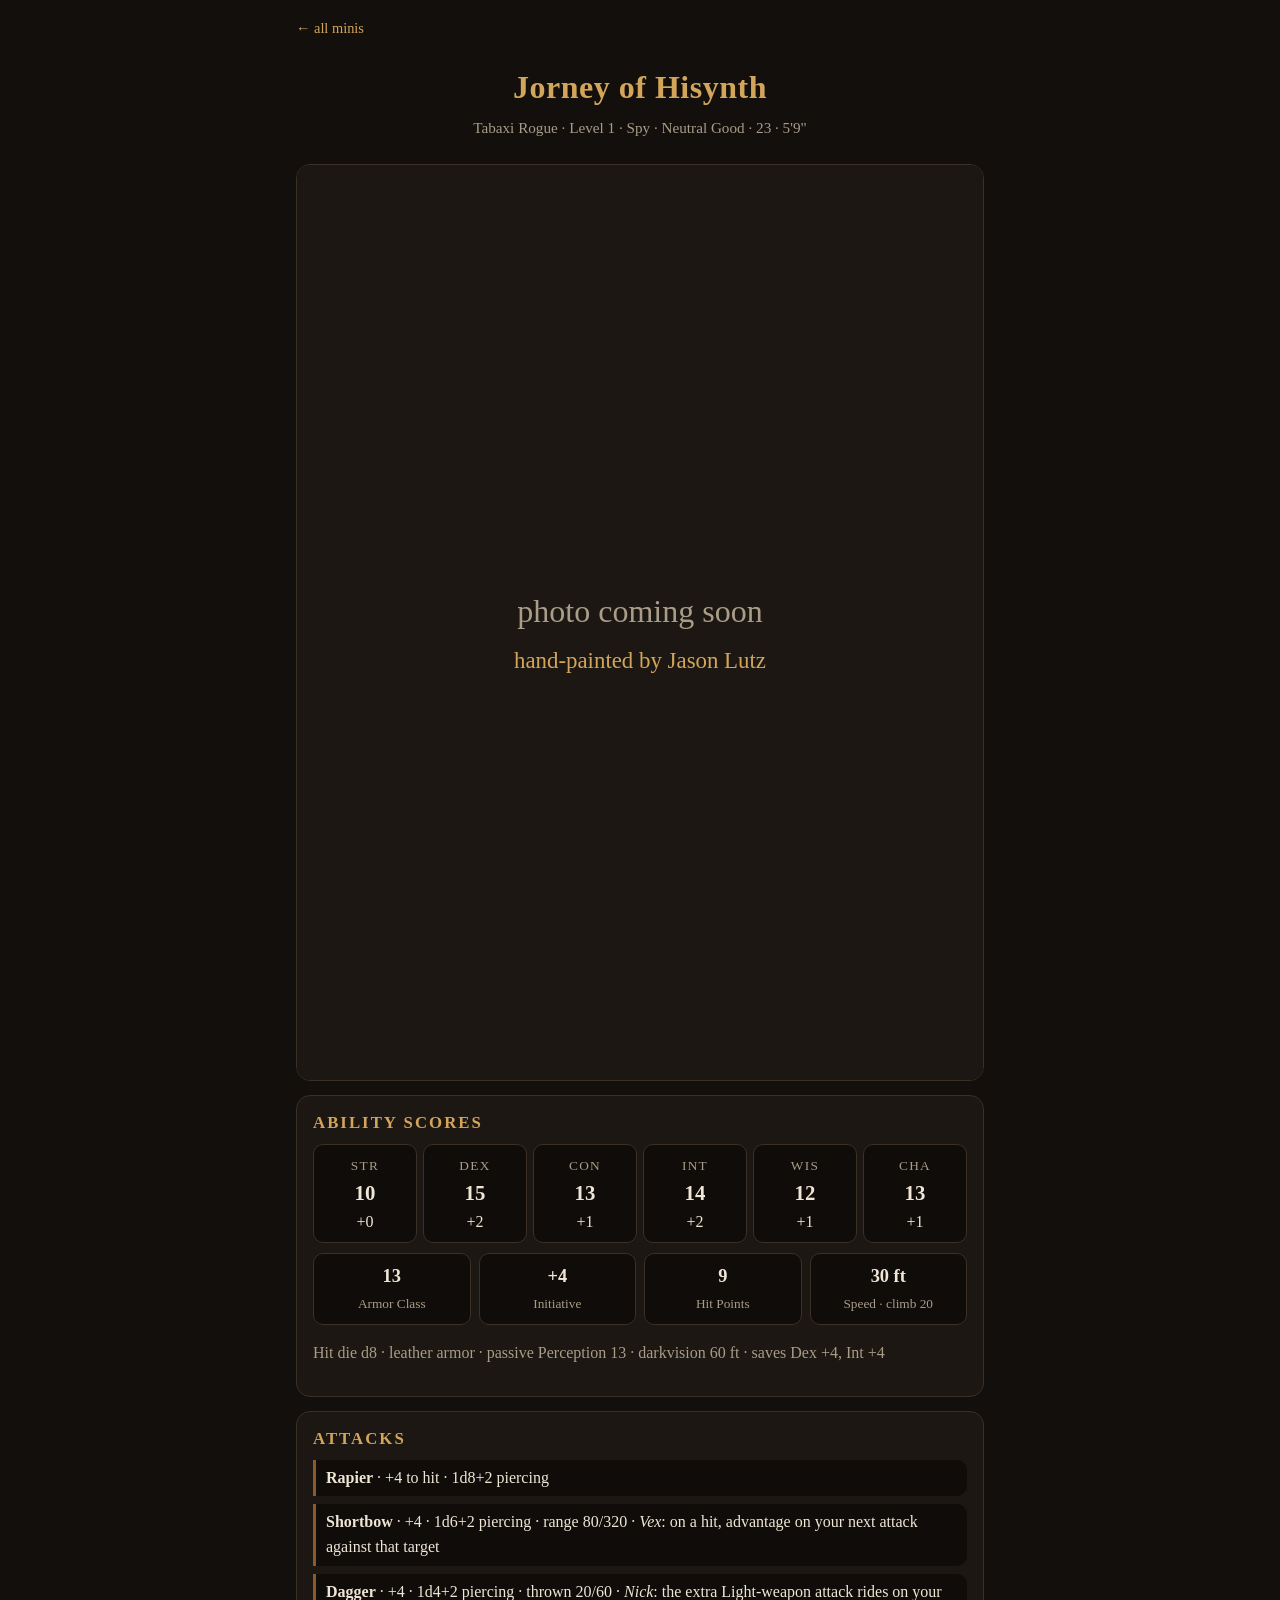
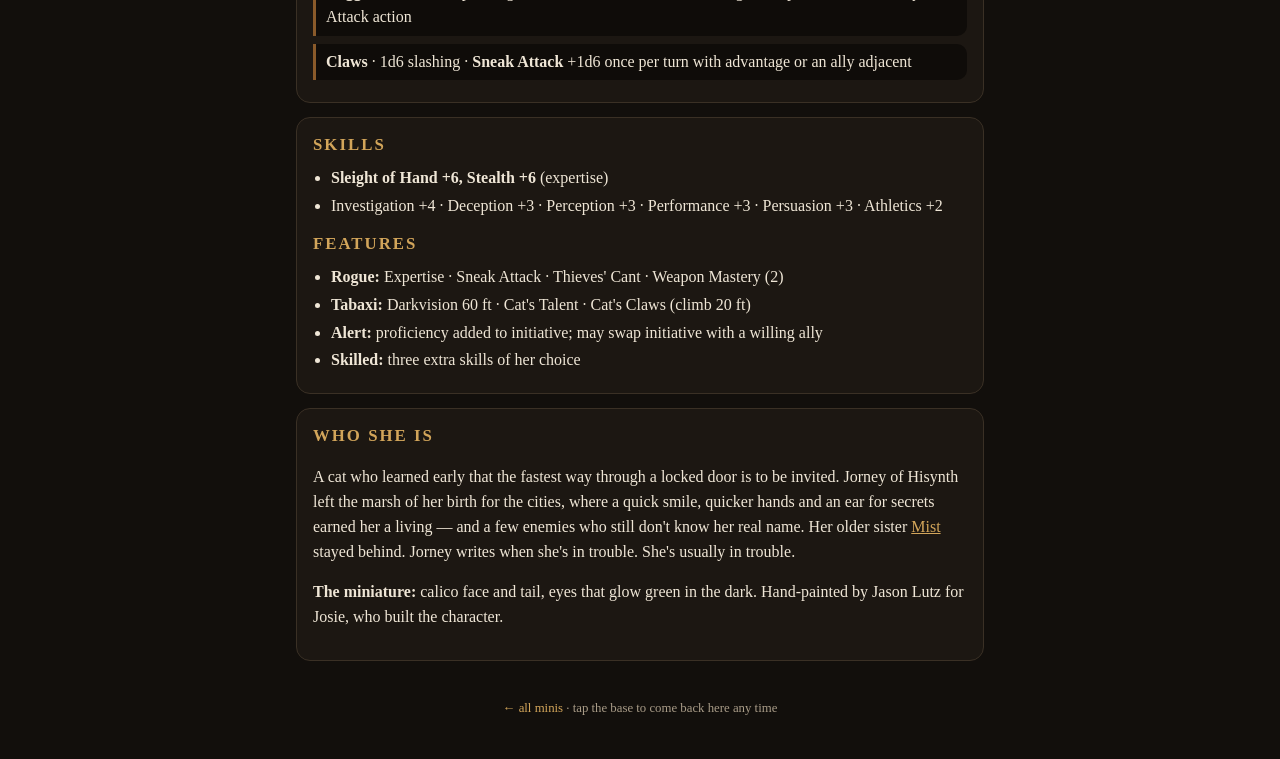
==== jorney/index.html @ 2d6fec46 "The Minis — hand-painted miniature dossiers (Jorney + Mist of Hisynth)" ====
<!doctype html><html lang="en"><head><meta charset="utf-8"><meta name="viewport" content="width=device-width,initial-scale=1">
<title>Jorney of Hisynth</title><link rel="stylesheet" href="../assets/style.css"></head><body><div class="wrap">
<a class="back" href="../">← all minis</a>
<header class="hero"><h1>Jorney of Hisynth</h1><div class="sub">Tabaxi Rogue · Level 1 · Spy · Neutral Good · 23 · 5'9"</div></header>
<div class="photos"><img class="photo" src="../assets/placeholder.svg" alt="Jorney, painted miniature"></div>
<div class="card"><h2>Ability scores</h2><div class="stats">
<div class="stat"><small>STR</small><b>10</b>+0</div><div class="stat"><small>DEX</small><b>15</b>+2</div><div class="stat"><small>CON</small><b>13</b>+1</div>
<div class="stat"><small>INT</small><b>14</b>+2</div><div class="stat"><small>WIS</small><b>12</b>+1</div><div class="stat"><small>CHA</small><b>13</b>+1</div></div>
<div class="row"><div class="pill"><b>13</b><small>Armor Class</small></div><div class="pill"><b>+4</b><small>Initiative</small></div><div class="pill"><b>9</b><small>Hit Points</small></div><div class="pill"><b>30 ft</b><small>Speed · climb 20</small></div></div>
<p class="quiet">Hit die d8 · leather armor · passive Perception 13 · darkvision 60 ft · saves Dex +4, Int +4</p></div>
<div class="card"><h2>Attacks</h2>
<div class="att"><b>Rapier</b> · +4 to hit · 1d8+2 piercing</div>
<div class="att"><b>Shortbow</b> · +4 · 1d6+2 piercing · range 80/320 · <i>Vex</i>: on a hit, advantage on your next attack against that target</div>
<div class="att"><b>Dagger</b> · +4 · 1d4+2 piercing · thrown 20/60 · <i>Nick</i>: the extra Light-weapon attack rides on your Attack action</div>
<div class="att"><b>Claws</b> · 1d6 slashing · <b>Sneak Attack</b> +1d6 once per turn with advantage or an ally adjacent</div></div>
<div class="card"><h2>Skills</h2><ul><li><b>Sleight of Hand +6, Stealth +6</b> (expertise)</li><li>Investigation +4 · Deception +3 · Perception +3 · Performance +3 · Persuasion +3 · Athletics +2</li></ul>
<h2 style="margin-top:12px">Features</h2><ul><li><b>Rogue:</b> Expertise · Sneak Attack · Thieves' Cant · Weapon Mastery (2)</li><li><b>Tabaxi:</b> Darkvision 60 ft · Cat's Talent · Cat's Claws (climb 20 ft)</li><li><b>Alert:</b> proficiency added to initiative; may swap initiative with a willing ally</li><li><b>Skilled:</b> three extra skills of her choice</li></ul></div>
<div class="card"><h2>Who she is</h2><p>A cat who learned early that the fastest way through a locked door is to be invited. Jorney of Hisynth left the marsh of her birth for the cities, where a quick smile, quicker hands and an ear for secrets earned her a living — and a few enemies who still don't know her real name. Her older sister <a href="../mist/" style="color:var(--gold)">Mist</a> stayed behind. Jorney writes when she's in trouble. She's usually in trouble.</p>
<p><b>The miniature:</b> calico face and tail, eyes that glow green in the dark. Hand-painted by Jason Lutz for Josie, who built the character.</p></div>
<footer><a href="../">← all minis</a> · tap the base to come back here any time</footer></div></body></html>
---- assets/style.css ----
:root{--bg:#120f0c;--card:#1c1712;--ink:#efe6d6;--dim:#a99c88;--gold:#d2a55a;--line:#3a3025;--accent:#8a5a2a}
*{box-sizing:border-box}body{margin:0;background:var(--bg);color:var(--ink);font:16px/1.55 Georgia,"Times New Roman",serif}
.wrap{max-width:720px;margin:0 auto;padding:16px}
header.hero{text-align:center;padding:22px 0 10px}header.hero h1{margin:0;font-size:2rem;color:var(--gold);letter-spacing:.5px}
header.hero .sub{color:var(--dim);font-size:.95rem;margin-top:4px}
.photo{width:100%;border-radius:14px;border:1px solid var(--line);display:block;background:#000}
.photos{display:grid;gap:10px;grid-template-columns:repeat(auto-fit,minmax(200px,1fr));margin:14px 0}
.card{background:var(--card);border:1px solid var(--line);border-radius:14px;padding:14px 16px;margin:14px 0}
.card h2{margin:0 0 8px;font-size:1.05rem;color:var(--gold);text-transform:uppercase;letter-spacing:.12em}
.stats{display:grid;grid-template-columns:repeat(6,1fr);gap:6px;text-align:center}
.stat{background:#0f0c09;border:1px solid var(--line);border-radius:10px;padding:8px 2px}.stat b{display:block;font-size:1.3rem}.stat small{color:var(--dim);letter-spacing:.1em}
.row{display:grid;grid-template-columns:repeat(auto-fit,minmax(130px,1fr));gap:8px;margin-top:10px}
.pill{background:#0f0c09;border:1px solid var(--line);border-radius:10px;padding:8px;text-align:center}.pill b{display:block;font-size:1.15rem}.pill small{color:var(--dim)}
ul{padding-left:18px;margin:6px 0}li{margin:3px 0}.quiet{color:var(--dim)}
.att{border-left:3px solid var(--accent);padding:6px 10px;margin:8px 0;background:#0f0c09;border-radius:0 10px 10px 0}
footer{text-align:center;color:var(--dim);font-size:.8rem;padding:24px 0}footer a{color:var(--gold);text-decoration:none}
a.back{color:var(--gold);text-decoration:none;font-size:.9rem}
.grid{display:grid;gap:14px;grid-template-columns:repeat(auto-fit,minmax(220px,1fr))}
.tile{background:var(--card);border:1px solid var(--line);border-radius:14px;overflow:hidden;text-decoration:none;color:var(--ink)}
.tile img{width:100%;aspect-ratio:3/4;object-fit:cover;display:block;background:#000}.tile .t{padding:10px 12px}.tile .t b{color:var(--gold)}
@media (max-width:480px){.stats{grid-template-columns:repeat(3,1fr)}}
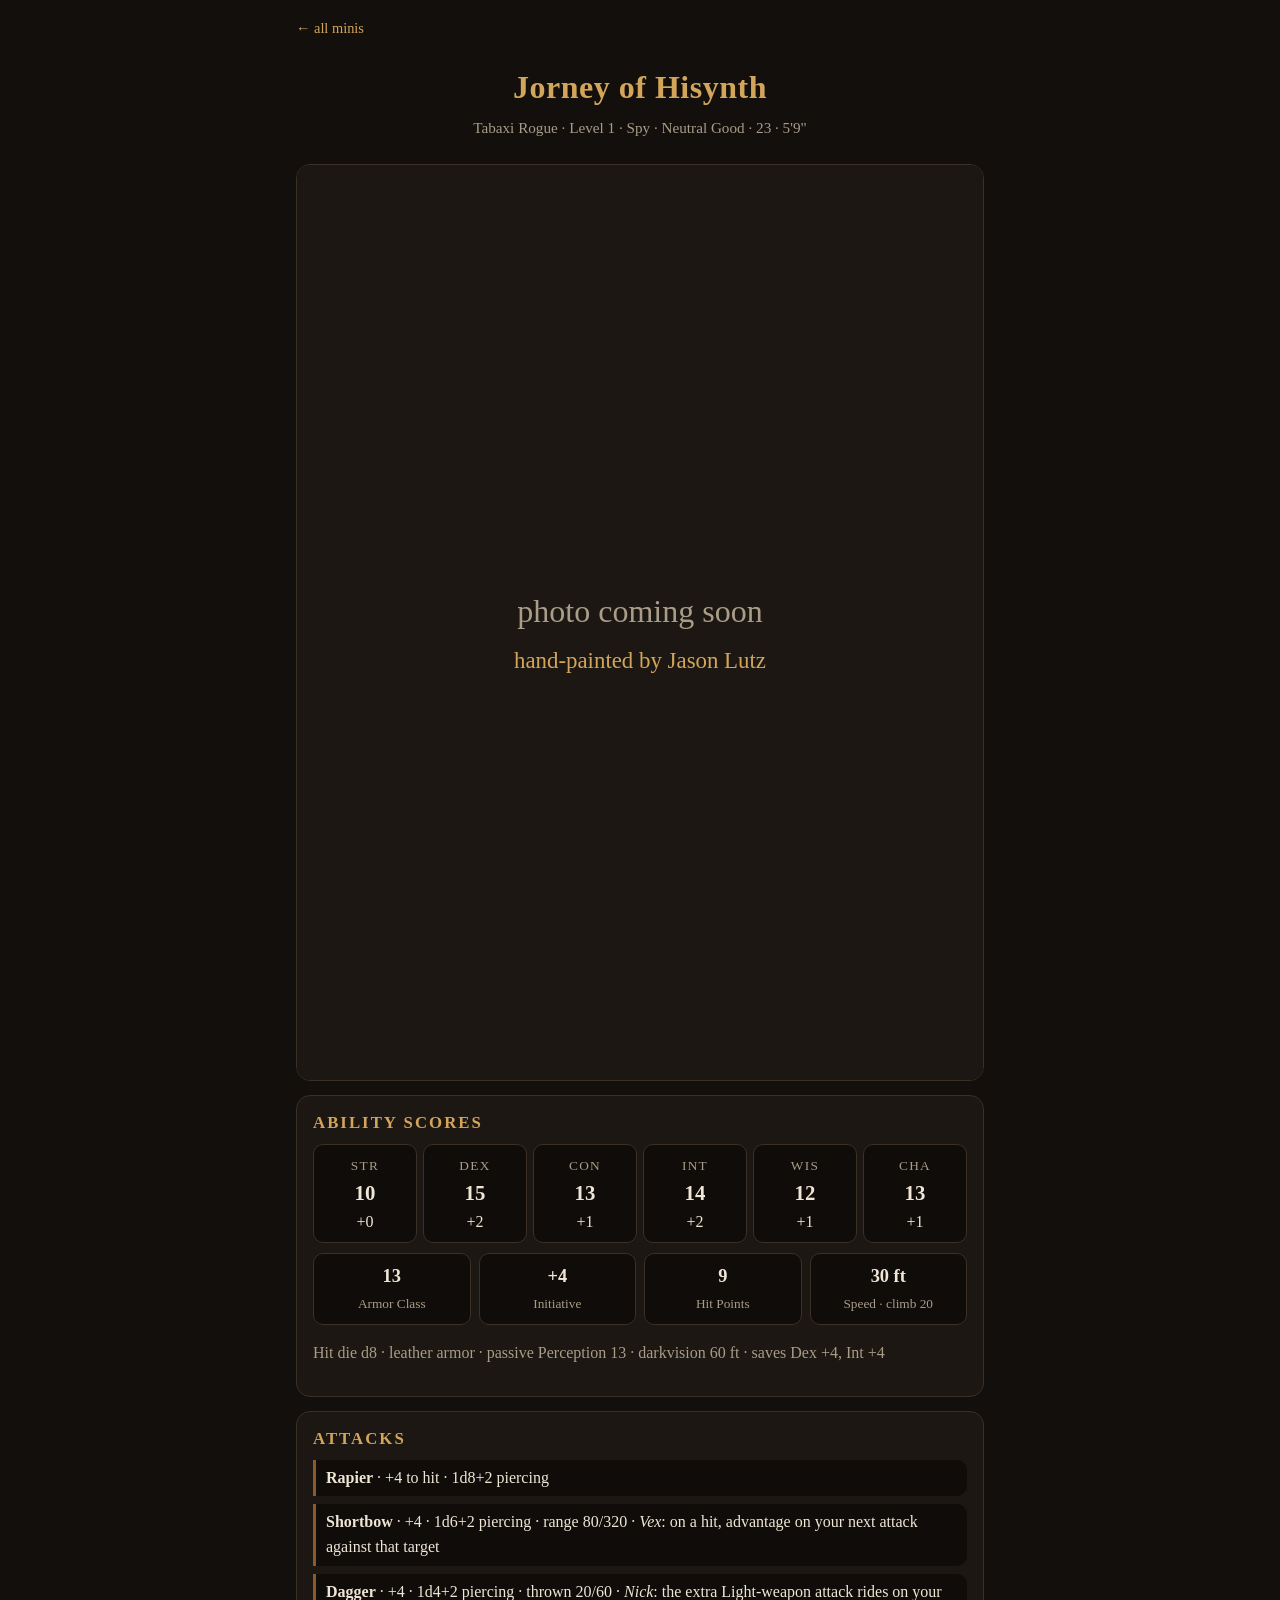
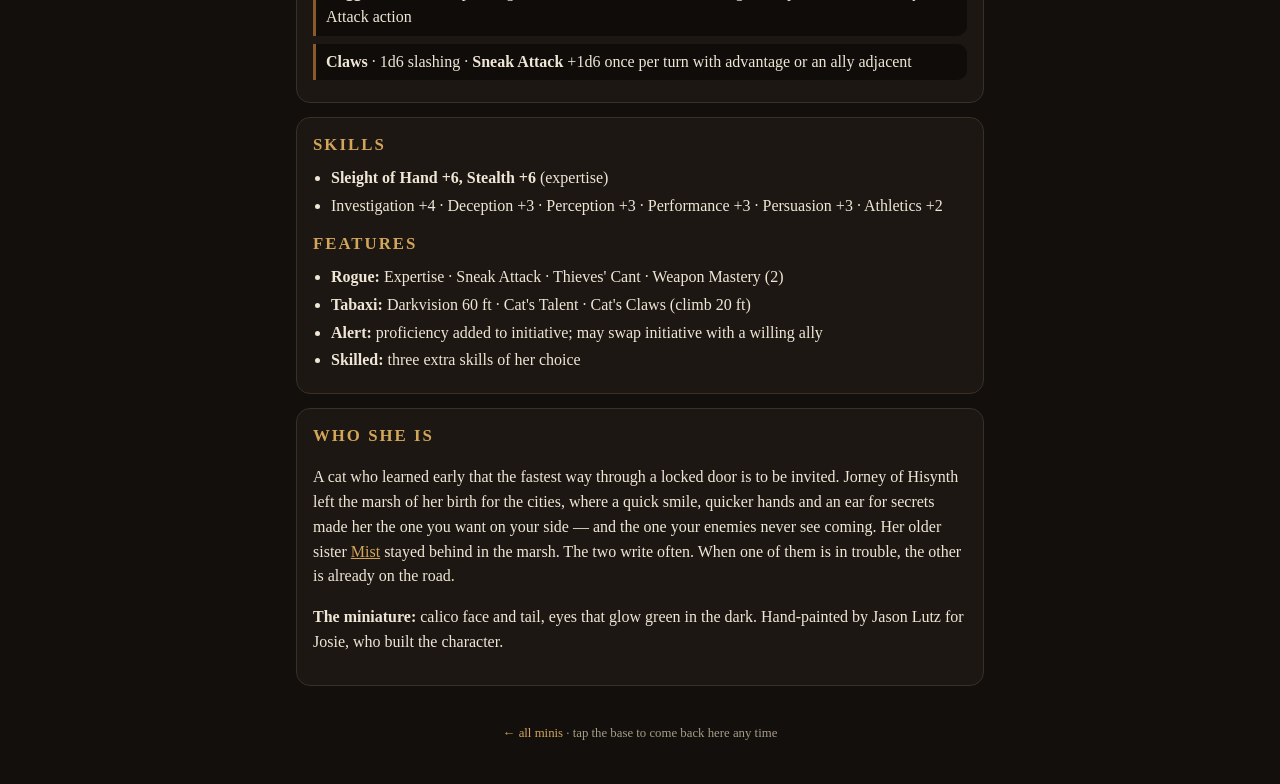
==== commit a41e2de8: "Softer, prouder sisters" ====
--- a/jorney/index.html
+++ b/jorney/index.html
@@ -15,6 +15,6 @@
 <div class="att"><b>Claws</b> · 1d6 slashing · <b>Sneak Attack</b> +1d6 once per turn with advantage or an ally adjacent</div></div>
 <div class="card"><h2>Skills</h2><ul><li><b>Sleight of Hand +6, Stealth +6</b> (expertise)</li><li>Investigation +4 · Deception +3 · Perception +3 · Performance +3 · Persuasion +3 · Athletics +2</li></ul>
 <h2 style="margin-top:12px">Features</h2><ul><li><b>Rogue:</b> Expertise · Sneak Attack · Thieves' Cant · Weapon Mastery (2)</li><li><b>Tabaxi:</b> Darkvision 60 ft · Cat's Talent · Cat's Claws (climb 20 ft)</li><li><b>Alert:</b> proficiency added to initiative; may swap initiative with a willing ally</li><li><b>Skilled:</b> three extra skills of her choice</li></ul></div>
-<div class="card"><h2>Who she is</h2><p>A cat who learned early that the fastest way through a locked door is to be invited. Jorney of Hisynth left the marsh of her birth for the cities, where a quick smile, quicker hands and an ear for secrets earned her a living — and a few enemies who still don't know her real name. Her older sister <a href="../mist/" style="color:var(--gold)">Mist</a> stayed behind. Jorney writes when she's in trouble. She's usually in trouble.</p>
+<div class="card"><h2>Who she is</h2><p>A cat who learned early that the fastest way through a locked door is to be invited. Jorney of Hisynth left the marsh of her birth for the cities, where a quick smile, quicker hands and an ear for secrets made her the one you want on your side — and the one your enemies never see coming. Her older sister <a href="../mist/" style="color:var(--gold)">Mist</a> stayed behind in the marsh. The two write often. When one of them is in trouble, the other is already on the road.</p>
 <p><b>The miniature:</b> calico face and tail, eyes that glow green in the dark. Hand-painted by Jason Lutz for Josie, who built the character.</p></div>
 <footer><a href="../">← all minis</a> · tap the base to come back here any time</footer></div></body></html>
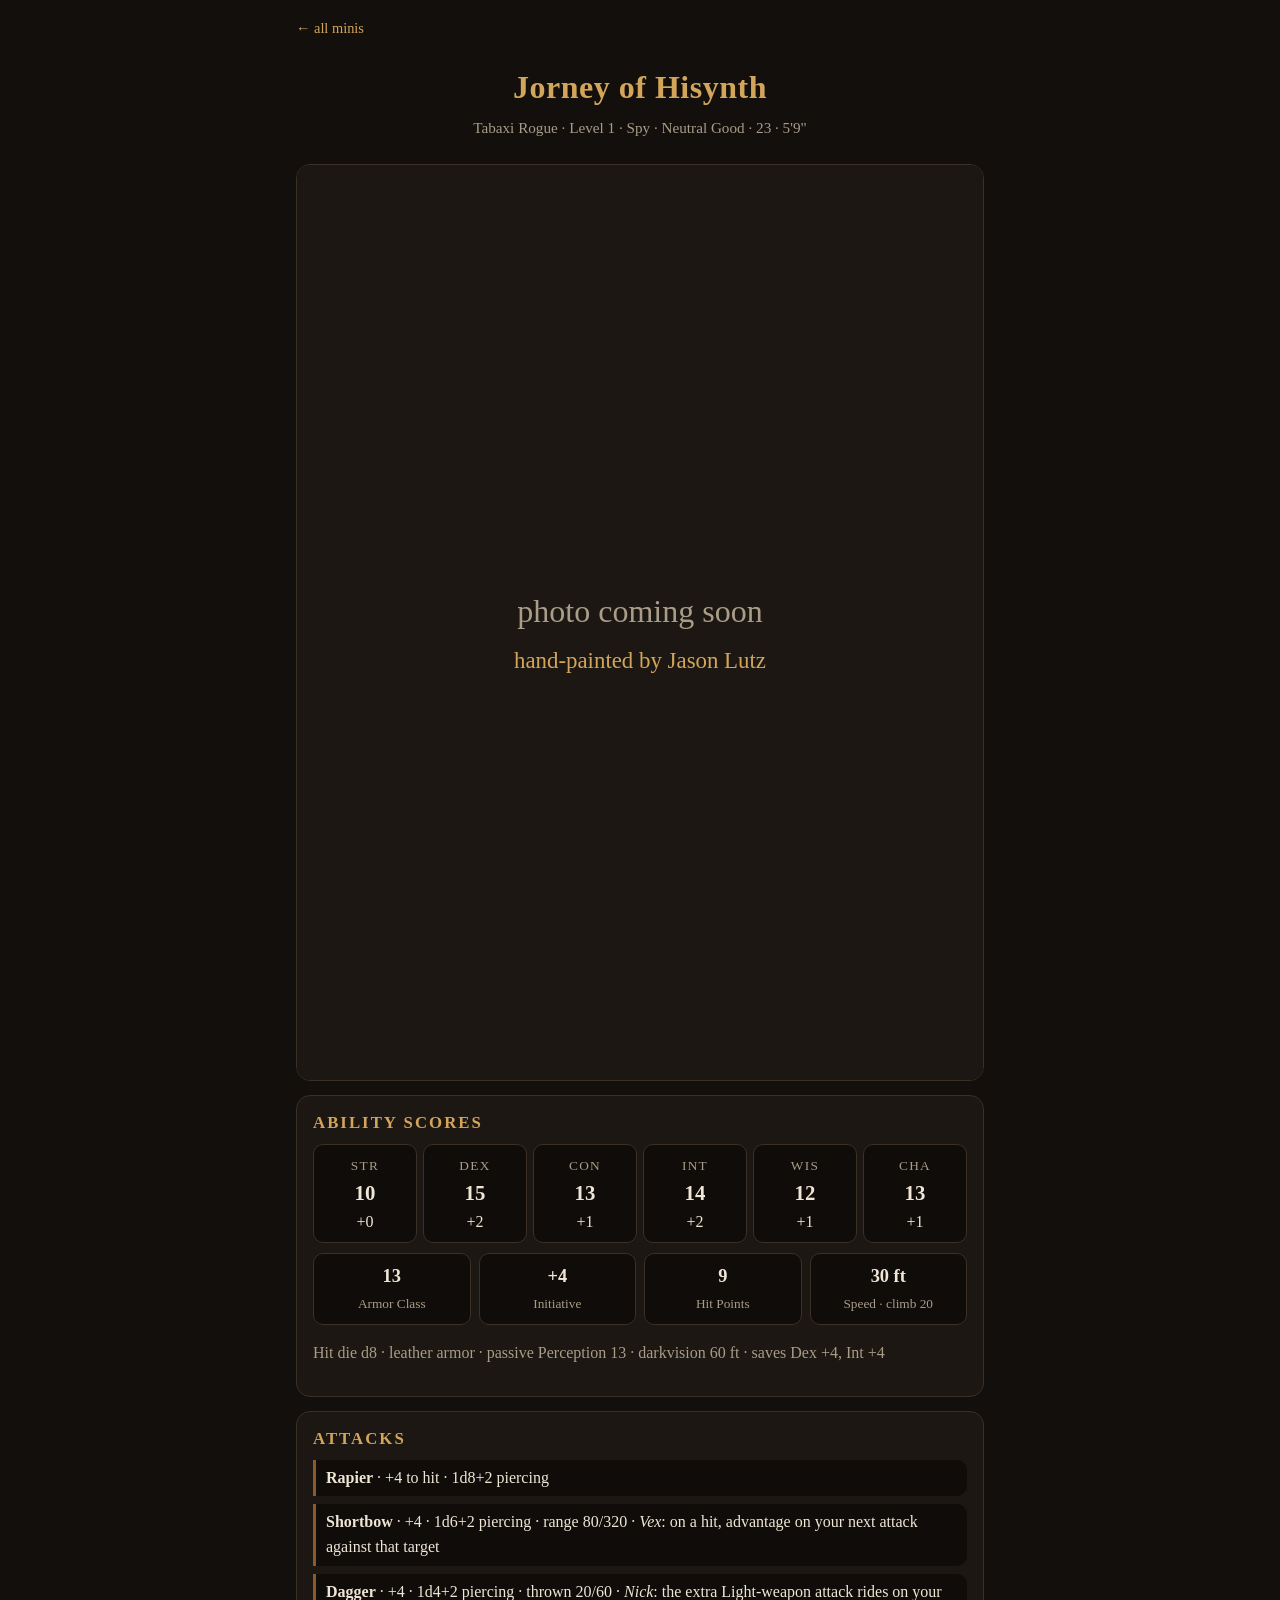
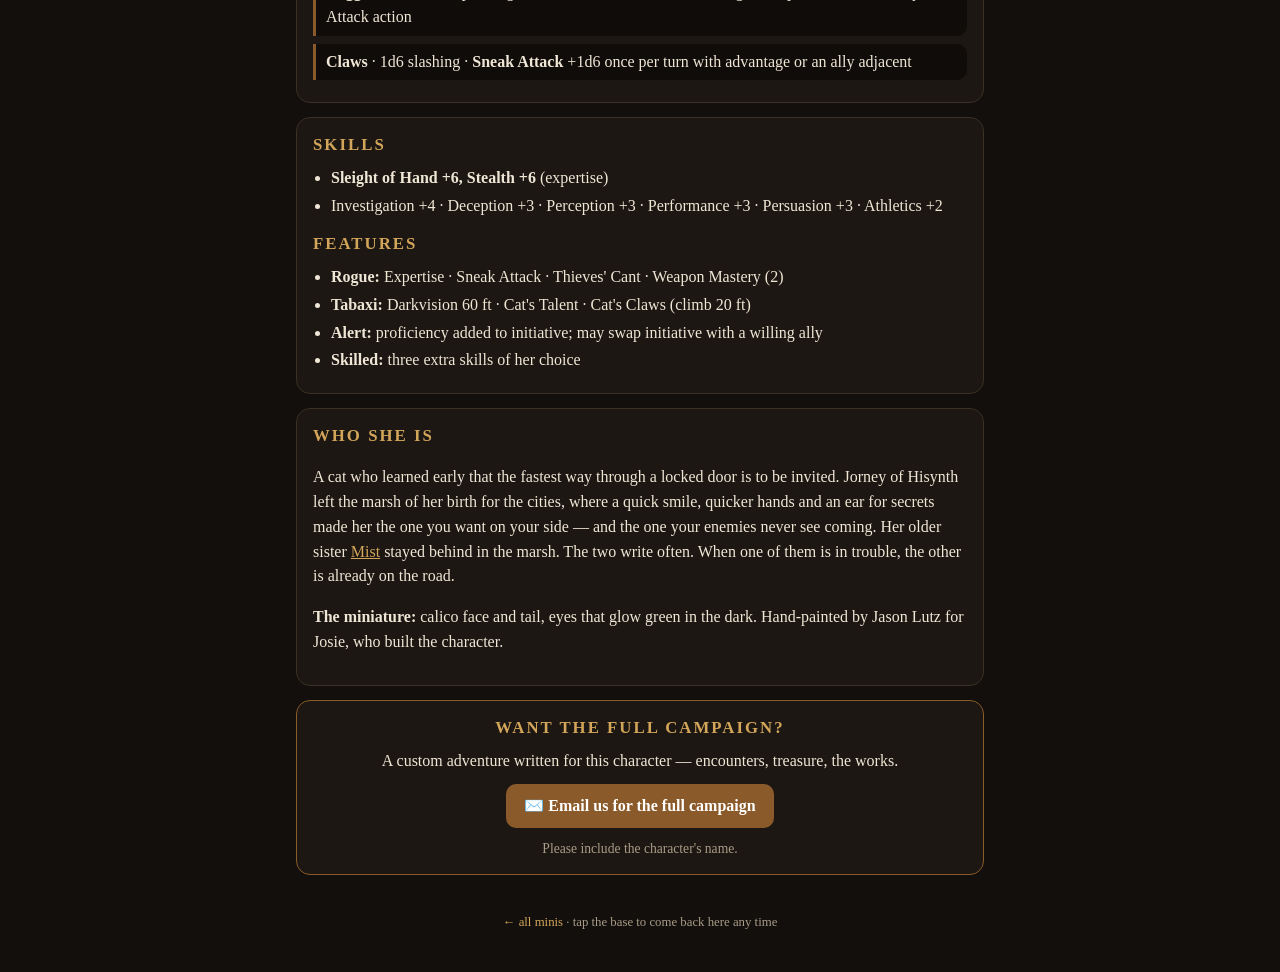
==== commit 5f0a2dc5: "Email us for the full campaign" ====
--- a/jorney/index.html
+++ b/jorney/index.html
@@ -17,4 +17,5 @@
 <h2 style="margin-top:12px">Features</h2><ul><li><b>Rogue:</b> Expertise · Sneak Attack · Thieves' Cant · Weapon Mastery (2)</li><li><b>Tabaxi:</b> Darkvision 60 ft · Cat's Talent · Cat's Claws (climb 20 ft)</li><li><b>Alert:</b> proficiency added to initiative; may swap initiative with a willing ally</li><li><b>Skilled:</b> three extra skills of her choice</li></ul></div>
 <div class="card"><h2>Who she is</h2><p>A cat who learned early that the fastest way through a locked door is to be invited. Jorney of Hisynth left the marsh of her birth for the cities, where a quick smile, quicker hands and an ear for secrets made her the one you want on your side — and the one your enemies never see coming. Her older sister <a href="../mist/" style="color:var(--gold)">Mist</a> stayed behind in the marsh. The two write often. When one of them is in trouble, the other is already on the road.</p>
 <p><b>The miniature:</b> calico face and tail, eyes that glow green in the dark. Hand-painted by Jason Lutz for Josie, who built the character.</p></div>
+<div class="card" style="text-align:center;border-color:var(--accent)"><h2>Want the full campaign?</h2><p style="margin:6px 0 10px">A custom adventure written for this character — encounters, treasure, the works.</p><a href="mailto:trambotic@gmail.com?subject=Full%20campaign%20%E2%80%94%20Jorney%20of%20Hisynth&body=Character%20name%3A%20Jorney%20of%20Hisynth%0A%0A" style="display:inline-block;background:var(--accent);color:#fff;text-decoration:none;padding:10px 18px;border-radius:10px;font-weight:bold">✉️ Email us for the full campaign</a><p class="quiet" style="margin:10px 0 0;font-size:.85rem">Please include the character's name.</p></div>
 <footer><a href="../">← all minis</a> · tap the base to come back here any time</footer></div></body></html>
